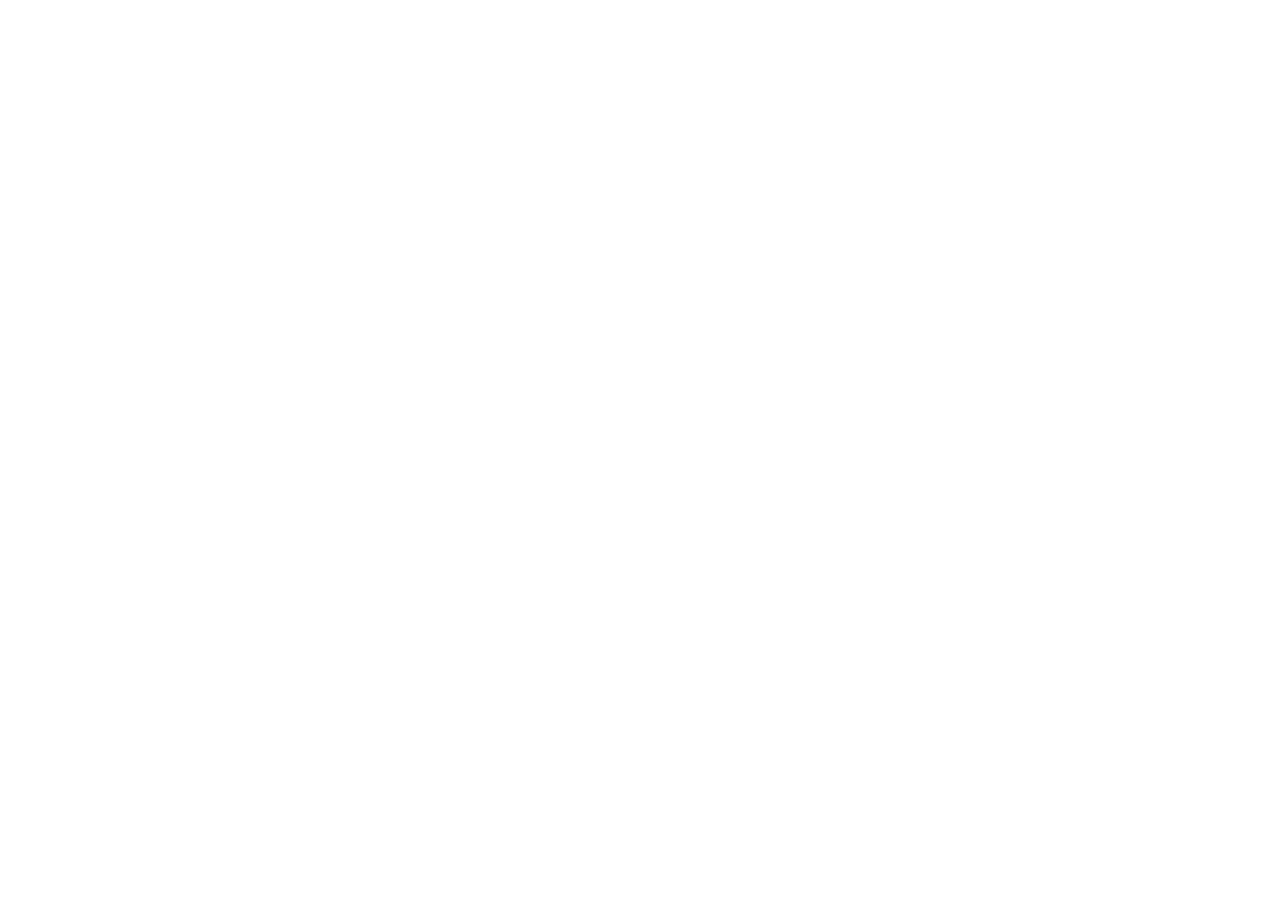
==== index.html @ 149016da "first commit" ====
<!DOCTYPE html>
<html lang="en">
<head>
    <meta charset="UTF-8">
    <meta name="viewport" content="width=device-width, initial-scale=1.0">
    <title>Document</title>
</head>
<body>
    
</body>
</html>
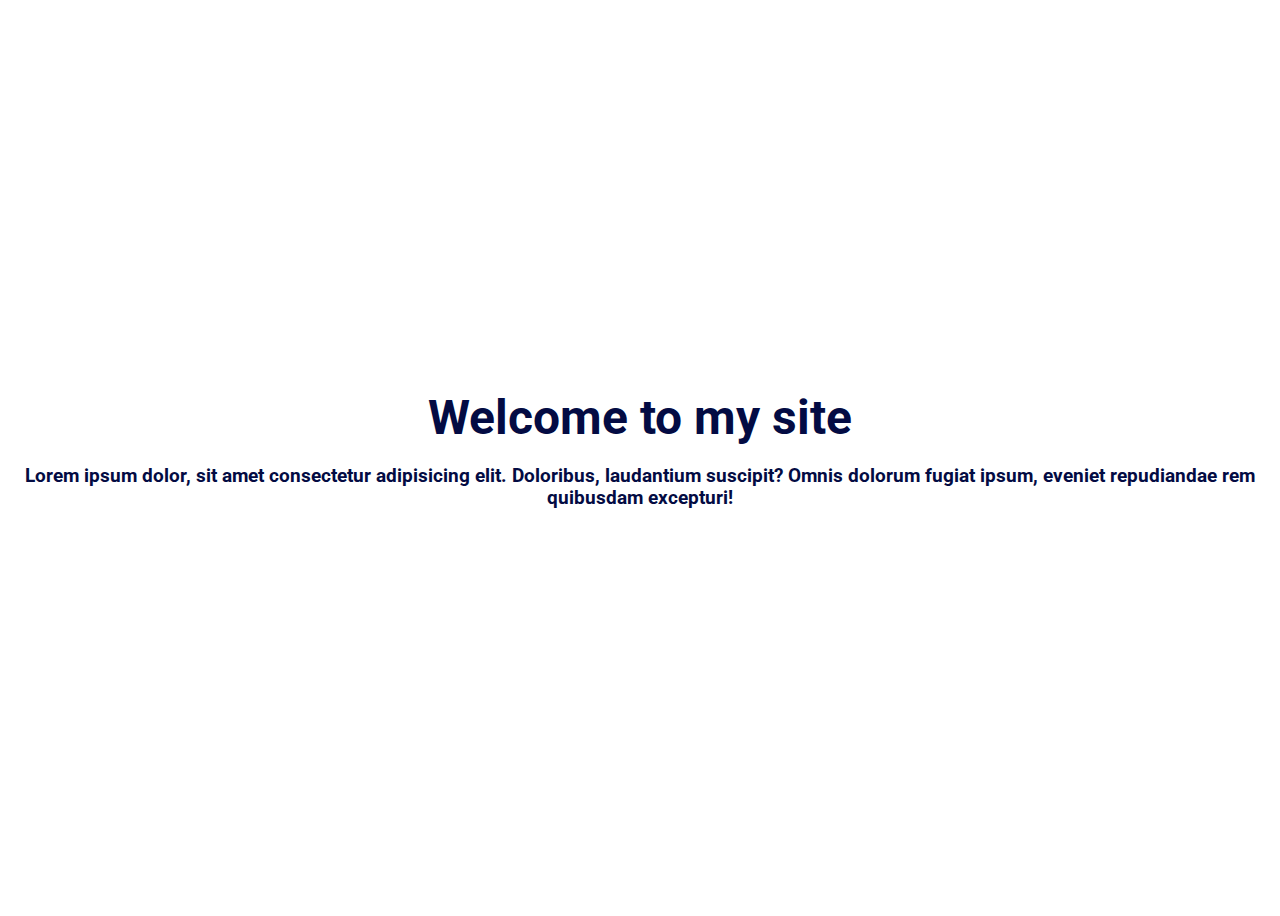
==== commit 05b14517: "hello" ====
--- a/index.html
+++ b/index.html
@@ -4,8 +4,32 @@
     <meta charset="UTF-8">
     <meta name="viewport" content="width=device-width, initial-scale=1.0">
     <title>Document</title>
+    <link href="https://fonts.googleapis.com/css?family=Roboto:100,100italic,300,300italic,regular,italic,500,500italic,700,700italic,900,900italic" rel="stylesheet" />
+    <style>
+        header{
+            background-image: url('https://s1.1zoom.me/prev/396/395310.jpg');
+            height: 100vh;
+            background-size: cover;
+            color: rgb(3, 11, 67);
+            text-align: center;
+
+            display: flex;
+            flex-direction: column;
+            justify-content:  center;
+            font-family: Roboto;
+
+        }
+        .hero-title{
+            margin: 0;
+        }
+    </style>
 </head>
 <body>
+    <header>
+        <h1 class="hero-title" style="text-align: center; font-size: 3rem;"> Welcome to my site</h1>
+<h3>Lorem ipsum dolor, sit amet consectetur adipisicing elit. Doloribus, laudantium suscipit? Omnis dolorum fugiat ipsum, eveniet repudiandae rem quibusdam excepturi!</h3>
+    </header>
     
+
 </body>
 </html>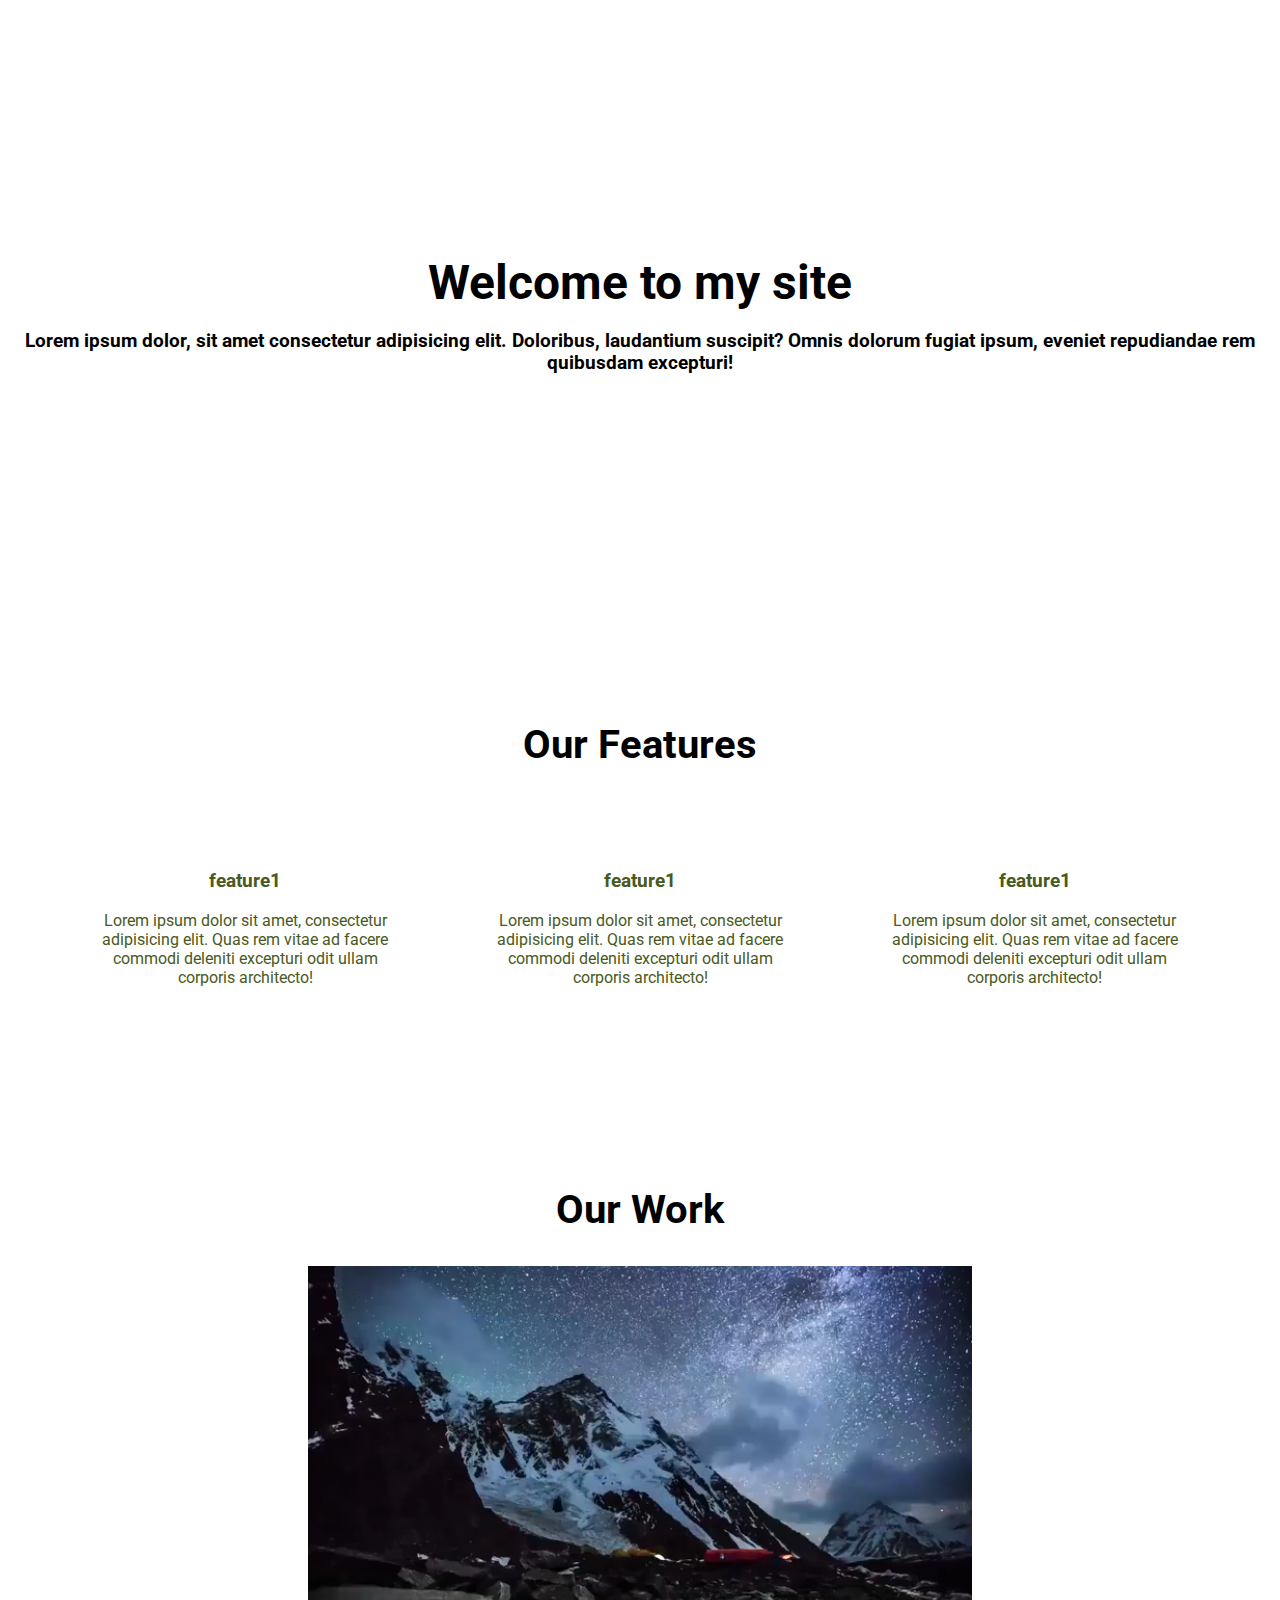
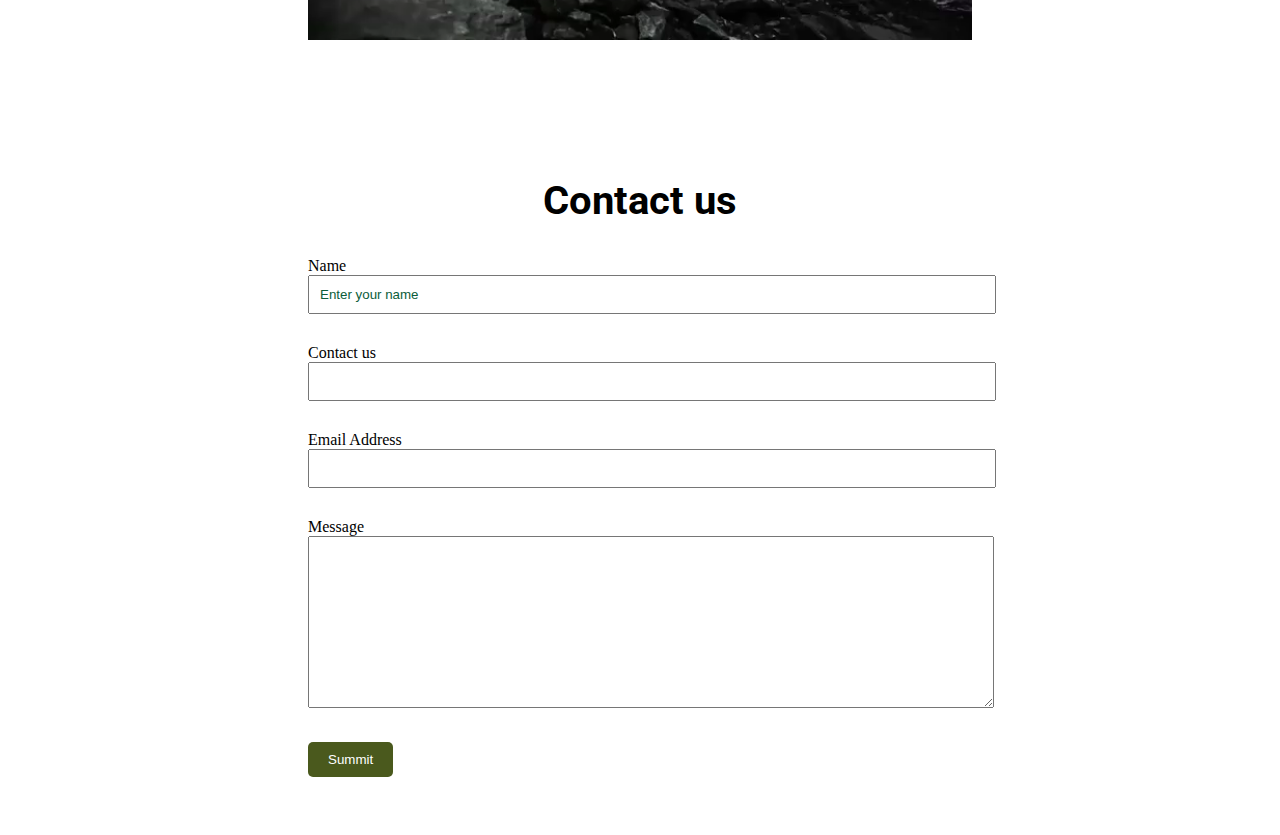
==== commit ffff1d3c: "added" ====
--- a/index.html
+++ b/index.html
@@ -1,35 +1,190 @@
 <!DOCTYPE html>
 <html lang="en">
+
 <head>
     <meta charset="UTF-8">
     <meta name="viewport" content="width=device-width, initial-scale=1.0">
     <title>Document</title>
-    <link href="https://fonts.googleapis.com/css?family=Roboto:100,100italic,300,300italic,regular,italic,500,500italic,700,700italic,900,900italic" rel="stylesheet" />
+    <link
+        href="https://fonts.googleapis.com/css?family=Roboto:100,100italic,300,300italic,regular,italic,500,500italic,700,700italic,900,900italic"
+        rel="stylesheet" />
+    <link rel="stylesheet" href="https://cdnjs.cloudflare.com/ajax/libs/font-awesome/6.5.1/css/all.min.css"
+        integrity="sha512-DTOQO9RWCH3ppGqcWaEA1BIZOC6xxalwEsw9c2QQeAIftl+Vegovlnee1c9QX4TctnWMn13TZye+giMm8e2LwA=="
+        crossorigin="anonymous" referrerpolicy="no-referrer" />
     <style>
-        header{
+        :root {
+            --theme-color: #4a591d;
+        }
+
+        header {
             background-image: url('https://s1.1zoom.me/prev/396/395310.jpg');
-            height: 100vh;
+            height: 70vh;
             background-size: cover;
-            color: rgb(3, 11, 67);
+            color: rgb(0, 0, 0);
             text-align: center;
 
             display: flex;
             flex-direction: column;
-            justify-content:  center;
+            justify-content: center;
             font-family: Roboto;
 
         }
-        .hero-title{
+
+        .section-features {
+            padding: 50px;
+            font-family: Roboto;
+
+        }
+
+        .card-container {
+            display: flex;
+            gap: 20px;
+        }
+
+        .section-title {
+            text-align: center;
+            font-family: Roboto;
+            font-size: 40px;
+        }
+
+        .feature-card:hover {
+            background-color: var(--theme-color);
+            color: white;
+
+        }
+
+        .feature-card {
+            /* border: 2px solid rgba(8, 8, 8, 0.93); */
+            text-align: center;
+            color: var(--theme-color);
+            padding: 50px 30px;
+            border-radius: 50px;
+
+            transition-duration: .3s;
+
+        }
+
+        .section-video {
+            padding: 50px 300px;
+        }
+
+        .section-video video {
+            width: 100%;
+        }
+
+        .section-contact {
+            padding: 50px 300px;
+        }
+
+        .text-input,
+        .text-input-area {
+            width: 100%;
+            padding: 10px;
+            margin-bottom: 30px;
+
+        }
+
+        .text-input-area {
+            resize: vertical;
+        }
+
+        .contact-btn {
+            padding: 10px 20px;
+            border: none;
+            background-color: var(--theme-color);
+            color: white;
+            border-radius: 5px;
+        }
+
+        .text-input:focus {
+            background-color: brown;
+
+        }
+
+        .text-input:active {
+            background-color: blueviolet;
+        }
+
+        .text-input::placeholder {
+            color: rgb(12, 93, 58);
+        }
+
+        .hero-title {
             margin: 0;
         }
     </style>
 </head>
+
 <body>
     <header>
+        <!-- <div style="backdrop-filter: blur(10px);height: 100%;"> -->
+
         <h1 class="hero-title" style="text-align: center; font-size: 3rem;"> Welcome to my site</h1>
-<h3>Lorem ipsum dolor, sit amet consectetur adipisicing elit. Doloribus, laudantium suscipit? Omnis dolorum fugiat ipsum, eveniet repudiandae rem quibusdam excepturi!</h3>
+        <h3>Lorem ipsum dolor, sit amet consectetur adipisicing elit. Doloribus, laudantium suscipit? Omnis dolorum
+            fugiat ipsum, eveniet repudiandae rem quibusdam excepturi!</h3>
+        <!-- </div> -->
     </header>
-    
+    <main>
+        <section class="section-features">
+            <h2 class="section-title">Our Features</h2>
+            <div class="card-container">
+
+
+
+                <div class="feature-card">
+                    <i class=" fa-5x fa-solid fa-pen-nib"></i>
+                    <h3>feature1</h3>
+                    <p>Lorem ipsum dolor sit amet, consectetur adipisicing elit. Quas rem vitae ad facere commodi
+                        deleniti
+                        excepturi odit ullam corporis architecto!</p>
+                </div>
+                <div class="feature-card">
+                    <i class=" fa-5x fa-solid fa-pen-nib"></i>
+                    <h3>feature1</h3>
+                    <p>Lorem ipsum dolor sit amet, consectetur adipisicing elit. Quas rem vitae ad facere commodi
+                        deleniti
+                        excepturi odit ullam corporis architecto!</p>
+                </div>
+                <div class="feature-card">
+                    <i class=" fa-5x fa-solid fa-pen-nib"></i>
+                    <h3>feature1</h3>
+                    <p>Lorem ipsum dolor sit amet, consectetur adipisicing elit. Quas rem vitae ad facere commodi
+                        deleniti
+                        excepturi odit ullam corporis architecto!</p>
+                </div>
+            </div>
+        </section>
+
+        <section class="section-video">
+            <h2 class="section-title">Our Work</h2>
+            <video src="video.mp.mp4" autoplay muted loop></video>
+        </section>
+
+
+        <section class="section-contact">
+            <h2 class="section-title">Contact us</h2>
+
+            <form class="contact-form">
+
+                <label>Name</label>
+                <input placeholder="Enter your name" type="text" class="text-input">
+
+                <label>Contact us</label>
+                <input type="text" class="text-input">
+
+                <label>Email Address</label>
+                <input type="text" class="text-input">
+
+                <label>Message</label>
+                <textarea rows="10" class="text-input-area"></textarea>
+
+                <button class="contact-btn">Summit</button>
+
+            </form>
+        </section>
+
+    </main>
 
 </body>
+
 </html>